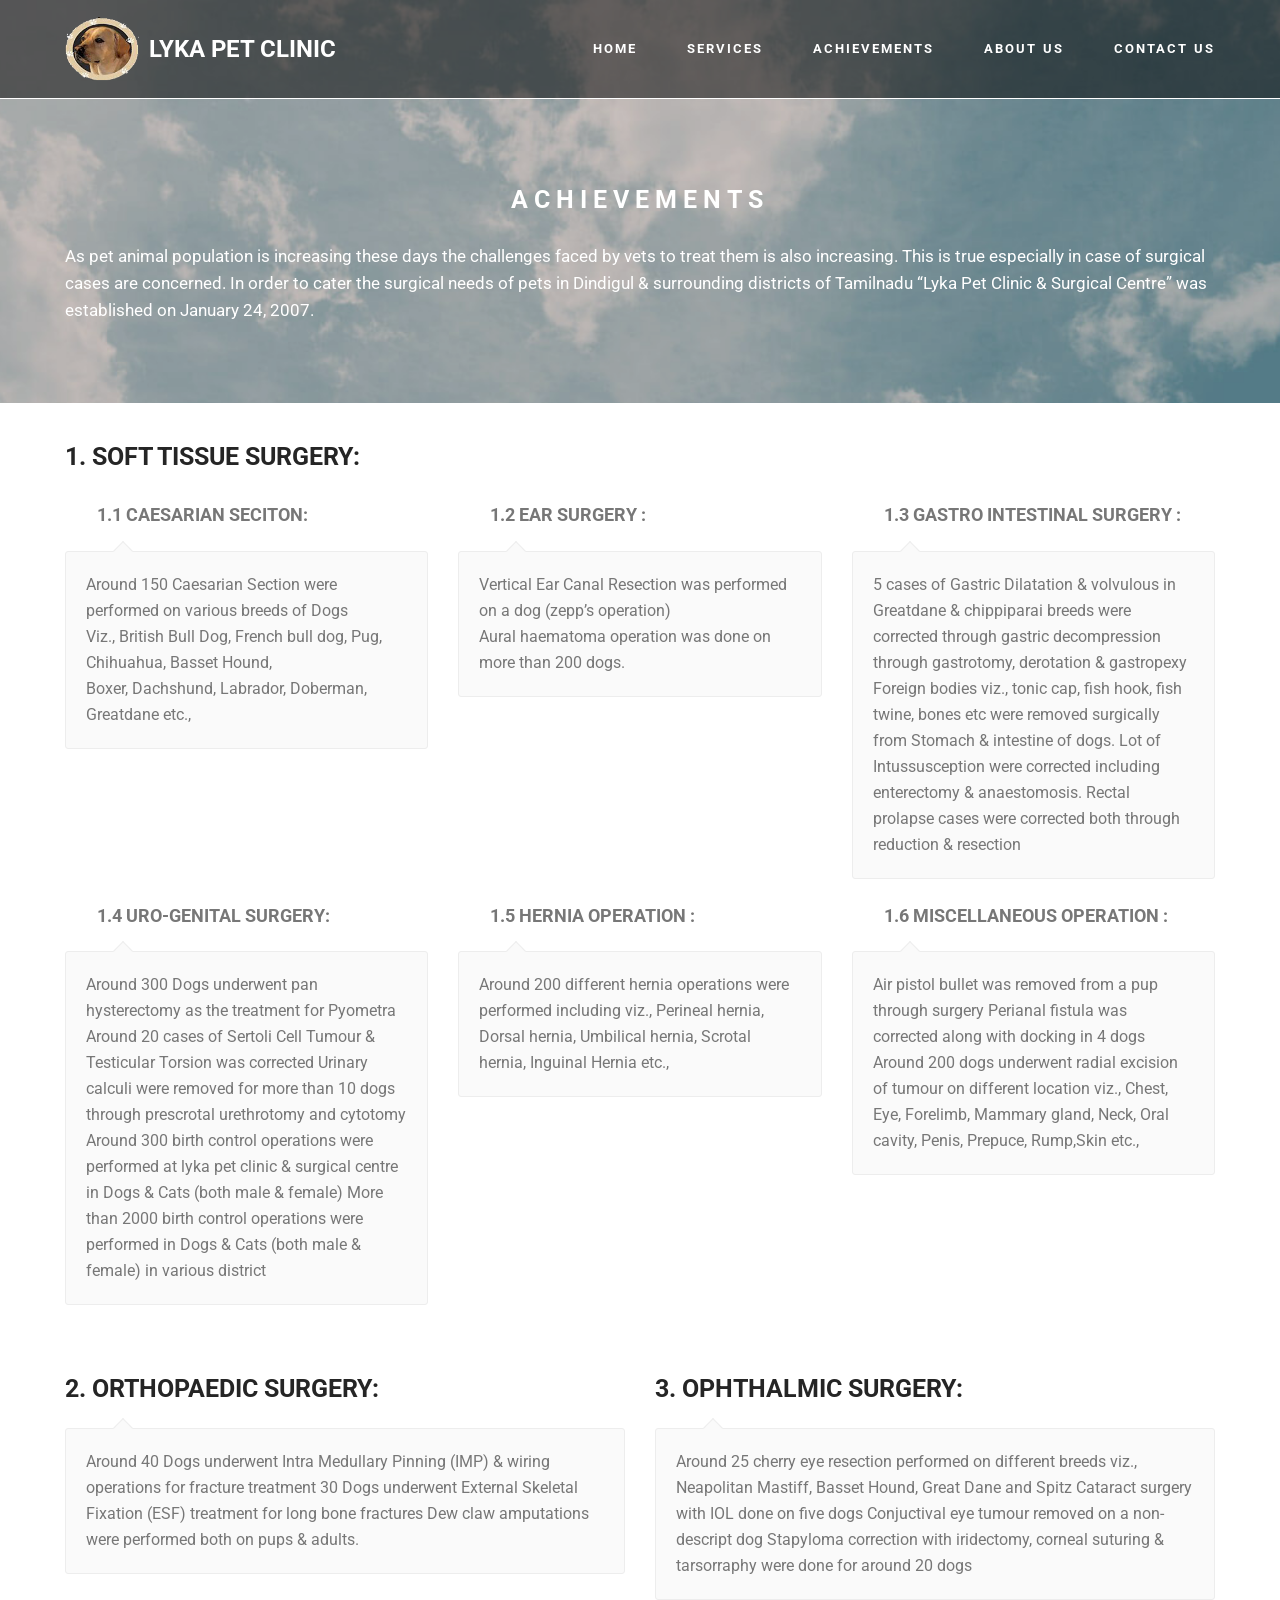
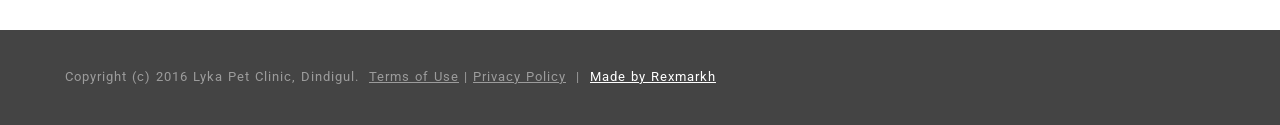
==== pages/achievements.html @ a02877cb "initial commit" ====
<!DOCTYPE html>
<html>

<head>
    <meta charset="UTF-8">
    <meta http-equiv="X-UA-Compatible" content="IE=edge">
    <meta name="generator" content="Lyka Pet Clinic & Surgical Centre">
    <meta name="viewport" content="width=device-width, initial-scale=1">
    <link rel="shortcut icon" href="assets/images/lab-1300x1298-69-400x399-62.png" type="image/x-icon">
    <meta name="Lyka Pet Clinic & Surgical Centre" content="Achievements of Lyka Pet Clinic, Dindigul.">
    <title>Achievements</title>
    <link rel="stylesheet" href="https://fonts.googleapis.com/css?family=Roboto:700,400&amp;subset=cyrillic,latin,greek,vietnamese">
    <link rel="stylesheet" href="../assets/bootstrap/css/bootstrap.min.css">
    <link rel="stylesheet" href="../assets/mobirise/css/style.css">
    <link rel="stylesheet" href="../assets/mobirise/css/overwrite.css">
    <link rel="stylesheet" href="../assets/mobirise/css/mbr-additional.css" type="text/css">
</head>

<body>
    <section class="engine"><a rel="nofollow" href="https://lykapetclinic.com">Lyka Pet Clinic & Surgical Centre</a></section>
    <section class="mbr-navbar mbr-navbar--freeze mbr-navbar--absolute mbr-navbar--transparent mbr-navbar--sticky mbr-navbar--auto-collapse" id="menu-16">
        <div class="mbr-navbar__section mbr-section">
            <div class="mbr-section__container container">
                <div class="mbr-navbar__container">
                    <div class="mbr-navbar__column mbr-navbar__column--s mbr-navbar__brand">
                        <span class="mbr-navbar__brand-link mbr-brand mbr-brand--inline">
                        <span class="mbr-brand__logo"><a href="../"><img class="mbr-navbar__brand-img mbr-brand__img" src="../assets/images/lab-1300x1298-69-400x399-62.png" alt="Lyka Pet Clinic, Dindigul" title="Lyka Pet Clinic, Dindigul"></a></span>
                        <span class="mbr-brand__name"><a class="mbr-brand__name text-white" href="../#home">LYKA PET CLINIC</a></span>
                        </span>
                    </div>
                    <div class="mbr-navbar__hamburger mbr-hamburger text-white"><span class="mbr-hamburger__line"></span></div>
                    <div class="mbr-navbar__column mbr-navbar__menu">
                        <nav class="mbr-navbar__menu-box mbr-navbar__menu-box--inline-right">
                            <div class="mbr-navbar__column">
                                <ul class="mbr-navbar__items mbr-navbar__items--right mbr-buttons mbr-buttons--freeze mbr-buttons--right btn-decorator mbr-buttons--active mbr-buttons--only-links">
                                    <li class="mbr-navbar__item"><a class="mbr-buttons__link btn text-white" href="../#home">HOME</a></li>
                                    <li class="mbr-navbar__item"><a class="mbr-buttons__link btn text-white" href="../#servicess">SERVICES</a></li>
                                    <li class="mbr-navbar__item"><a class="mbr-buttons__link btn text-white" href="../#achievements">ACHIEVEMENTS</a></li>
                                    <li class="mbr-navbar__item"><a class="mbr-buttons__link btn text-white" href="../#aboutus">ABOUT US</a></li>
                                    <li class="mbr-navbar__item"><a class="mbr-buttons__link btn text-white" href="../#contactus">CONTACT US</a></li>
                                </ul>
                            </div>
                        </nav>
                    </div>
                </div>
            </div>
        </div>
    </section>
    <section class="mbr-section mbr-section--relative mbr-section--fixed-size mbr-parallax-background mbr-after-navbar" id="content5-18" style="background-image: url(../assets/images/bg3.jpg);">
        <div class="mbr-overlay" style="opacity: 0.2; background-color: rgb(40, 50, 78);"></div>
        <div class="mbr-section__container container mbr-section__container--first">
            <div class="mbr-header mbr-header--wysiwyg row">
                <div class="col-sm-8 col-sm-offset-2">
                    <h3 class="mbr-header__text">ACHIEVEMENTS</h3>
                </div>
            </div>
        </div>
        <div class="mbr-section__container container mbr-section__container--last">
            <div class="row">
                <div class="mbr-article mbr-article--wysiwyg col-sm-12">As pet animal population is increasing these days the challenges faced by vets to treat them is also increasing. This is true especially in case of surgical cases are concerned. In order to cater the surgical needs of pets in Dindigul & surrounding districts of Tamilnadu “Lyka Pet Clinic & Surgical Centre” was established on January 24, 2007.</div>
            </div>
        </div>
    </section>
    <section class="mbr-section mbr-section--relative mbr-section--fixed-size" id="testimonials1-27" style="background-color: rgb(255, 255, 255);">
        <div>
            <div class="mbr-section__container mbr-section__container--std-padding container">
                <div class="row">
                    <div class="col-sm-12">
                        <h2 class="mbr-section__header">1. SOFT TISSUE SURGERY:</h2>
                        <ul class="mbr-reviews mbr-reviews--wysiwyg row">
                            <li class="mbr-reviews__item col-sm-6 col-md-4">
                                <div class="mbr-reviews__author mbr-reviews__author--short">
                                    <div class="mbr-reviews__author-name">1.1 CAESARIAN SECITON:</div>
                                    <div class="mbr-reviews__author-bio"></div>
                                </div>
                                <div class="mbr-reviews__text">Around 150 Caesarian Section were performed on various breeds of Dogs
                                    <br>
                                    <div>Viz., British Bull Dog, French bull dog, Pug, Chihuahua, Basset Hound,</div>
                                    <div>Boxer, Dachshund, Labrador, Doberman, Greatdane etc.,</div>
                                </div>
                            </li>
                            <li class="mbr-reviews__item col-sm-6 col-md-4">
                                <div class="mbr-reviews__author mbr-reviews__author--short">
                                    <div class="mbr-reviews__author-name">1.2 EAR SURGERY :</div>
                                    <div class="mbr-reviews__author-bio"></div>
                                </div>
                                <div class="mbr-reviews__text">Vertical Ear Canal Resection was performed on a dog (zepp’s operation)
                                    <div>Aural haematoma operation was done on more than 200 dogs.</div>
                                </div>
                            </li>
                            <li class="mbr-reviews__item col-sm-6 col-md-4">
                                <div class="mbr-reviews__author mbr-reviews__author--short">
                                    <div class="mbr-reviews__author-name">1.3 GASTRO INTESTINAL SURGERY :</div>
                                    <div class="mbr-reviews__author-bio"></div>
                                </div>
                                <div class="mbr-reviews__text">
                                    <p class="mbr-reviews__p">5 cases of Gastric Dilatation &amp; volvulous in Greatdane &amp; chippiparai breeds were corrected through gastric decompression through gastrotomy, derotation &amp; gastropexy</p>
                                    <p class="mbr-reviews__p">Foreign bodies viz., tonic cap, fish hook, fish twine, bones etc were removed surgically from Stomach &amp; intestine of dogs. Lot of Intussusception were corrected including enterectomy &amp; anaestomosis. Rectal prolapse cases were corrected both through reduction &amp; resection</p>
                                </div>
                            </li>
                            <li class="mbr-reviews__item col-sm-6 col-md-4">
                                <div class="mbr-reviews__author mbr-reviews__author--short">
                                    <div class="mbr-reviews__author-name">1.4 URO-GENITAL SURGERY:</div>
                                    <div class="mbr-reviews__author-bio"></div>
                                </div>
                                <div class="mbr-reviews__text">Around 300 Dogs underwent pan hysterectomy as the treatment for Pyometra Around 20 cases of Sertoli Cell Tumour & Testicular Torsion was corrected Urinary calculi were removed for more than 10 dogs through prescrotal urethrotomy and cytotomy Around 300 birth control operations were performed at lyka pet clinic & surgical centre in Dogs & Cats (both male & female) More than 2000 birth control operations were performed in Dogs & Cats (both male & female) in various district
                            </li>
                            <li class="mbr-reviews__item col-sm-6 col-md-4">
                                <div class="mbr-reviews__author mbr-reviews__author--short">
                                    <div class="mbr-reviews__author-name">1.5 HERNIA OPERATION :</div>
                                    <div class="mbr-reviews__author-bio"></div>
                                </div>
                                <div class="mbr-reviews__text">Around 200 different hernia operations were performed including viz., Perineal hernia, Dorsal hernia, Umbilical hernia, Scrotal hernia, Inguinal Hernia etc.,</div>
                            </li>
                            <li class="mbr-reviews__item col-sm-6 col-md-4">
                                <div class="mbr-reviews__author mbr-reviews__author--short">
                                    <div class="mbr-reviews__author-name">1.6 MISCELLANEOUS OPERATION :</div>
                                    <div class="mbr-reviews__author-bio"></div>
                                </div>
                                <div class="mbr-reviews__text">Air pistol bullet was removed from a pup through surgery Perianal fistula was corrected along with docking in 4 dogs Around 200 dogs underwent radial excision of tumour on different location viz., Chest, Eye, Forelimb, Mammary gland, Neck, Oral cavity, Penis, Prepuce, Rump,Skin etc.,</div>
                            </li>
                        </ul>
                        </div>
                    </div>
                </div>
                <div class="mbr-section__container achieves container">
                    <div class="row">
                        <div class="col-sm-12">
                            <ul class="mbr-reviews mbr-reviews--wysiwyg row">
                                <li class="mbr-reviews__item col-sm-6 col-md-6">
                                    <div class="mbr-reviews__author mbr-reviews__author--short">
                                        <h2 class="mbr-section__header">2. ORTHOPAEDIC SURGERY:</h2>
                                    </div>
                                    <div class="mbr-reviews__text">Around 40 Dogs underwent Intra Medullary Pinning (IMP) & wiring operations for fracture treatment 30 Dogs underwent External Skeletal Fixation (ESF) treatment for long bone fractures Dew claw amputations were performed both on pups & adults.
                                    </div>
                                </li>
                                <li class="mbr-reviews__item col-sm-6 col-md-6">
                                    <div class="mbr-reviews__author mbr-reviews__author--short">
                                        <h2 class="mbr-section__header">3. OPHTHALMIC SURGERY:</h2>
                                    </div>
                                    <div class="mbr-reviews__text">Around 25 cherry eye resection performed on different breeds viz., Neapolitan Mastiff, Basset Hound, Great Dane and Spitz Cataract surgery with IOL done on five dogs Conjuctival eye tumour removed on a non-descript dog Stapyloma correction with iridectomy, corneal suturing & tarsorraphy were done for around 20 dogs</div>
                                </li>
                            </ul>
                        </div>
                    </div>
                </div>
            </div>
    </section>
    <footer style="background-color: rgb(68, 68, 68);" id="footer1-2" class="mbr-section mbr-section--relative mbr-section--fixed-size">
        <div class="mbr-section__container container">
            <div class="mbr-footer mbr-footer--wysiwyg row">
                <div class="col-sm-12">
                    <p class="mbr-footer__copyright">Copyright (c) 2016 Lyka Pet Clinic, Dindigul. &nbsp;<a href="https://lykapetclinic.com/" class="mbr-footer__link text-gray">Terms of Use</a> | <a href="https://lykapetclinic.com/" class="mbr-footer__link text-gray">Privacy Policy</a>&nbsp; | &nbsp;<a class="text-white" target="_blank" href="https://www.facebook.com/rexmarkh">Made by Rexmarkh</a></p>
                </div>
            </div>
        </div>
    </footer>
    <script src="../assets/web/assets/jquery/jquery.min.js"></script>
    <script src="../assets/bootstrap/js/bootstrap.min.js"></script>
    <script src="../assets/smooth-scroll/SmoothScroll.js"></script>
    <script src="../assets/jarallax/jarallax.js"></script>
    <script src="../assets/mobirise/js/script.js"></script>
</body>

</html>
---- assets/mobirise/css/style.css ----
.is-builder .animated {
  -webkit-animation-name: none !important;
  animation-name: none !important;
}
html {
  position: relative;
  min-height: 100%;
}
.mbr-embedded-video {
  position: relative;
}
.mbr-background-video,
.mbr-background-video-preview {
  bottom: 0;
  left: 0;
  overflow: hidden;
  position: absolute;
  right: 0;
  top: 0;
}
.mbr-parallax-background,
.mbr-background {
  background-attachment: fixed !important;
  background-position: 50% 0;
  background-repeat: no-repeat;
  background-size: cover !important;
}
.mbr-hidden-scrollbar .mbr-parallax-background {
  background-size: auto 130%;
}
.mobile .mbr-parallax-background {
  background-attachment: scroll !important;
}
.mbr-background {
  background-attachment: scroll !important;
}
.mbr-navbar {
  position: relative;
  width: 100%;
}
.mbr-navbar:before {
  content: "";
  display: block;
}
.mbr-navbar__brand-link:after,
.mbr-navbar__brand-img {
  height: 74px;
}
.mbr-navbar:before,
.mbr-navbar__container {
  height: 98px;
}
.mbr-navbar--ss .mbr-navbar__brand-link:after,
.mbr-navbar--ss .mbr-navbar__brand-img {
  height: 74px;
}
.mbr-navbar--ss:before,
.mbr-navbar--ss .mbr-navbar__container {
  height: 98px;
}
.mbr-navbar--xs .mbr-navbar__brand-link:after,
.mbr-navbar--xs .mbr-navbar__brand-img {
  height: 32px;
}
.mbr-navbar--xs:before,
.mbr-navbar--xs .mbr-navbar__container {
  height: 56px;
}
.mbr-navbar--s .mbr-navbar__brand-link:after,
.mbr-navbar--s .mbr-navbar__brand-img {
  height: 48px;
}
.mbr-navbar--s:before,
.mbr-navbar--s .mbr-navbar__container {
  height: 72px;
}
.mbr-navbar--m .mbr-navbar__brand-link:after,
.mbr-navbar--m .mbr-navbar__brand-img {
  height: 64px;
}
.mbr-navbar--m:before,
.mbr-navbar--m .mbr-navbar__container {
  height: 88px;
}
.mbr-navbar--l .mbr-navbar__brand-link:after,
.mbr-navbar--l .mbr-navbar__brand-img {
  height: 96px;
}
.mbr-navbar--l:before,
.mbr-navbar--l .mbr-navbar__container {
  height: 120px;
}
.mbr-navbar--xl .mbr-navbar__brand-link:after,
.mbr-navbar--xl .mbr-navbar__brand-img {
  height: 128px;
}
.mbr-navbar--xl:before,
.mbr-navbar--xl .mbr-navbar__container {
  height: 152px;
}
.mbr-navbar--short .mbr-navbar__brand-link:after,
.mbr-navbar--short .mbr-navbar__brand-img {
  height: 40px;
}
.mbr-navbar--short:before,
.mbr-navbar--short .mbr-navbar__container {
  height: 64px;
}
.mbr-navbar--short .mbr-navbar__container {
  padding: 12px 0;
}
@media (max-width: 767px) {
  .mbr-navbar--short .mbr-navbar__brand-link:after,
  .mbr-navbar--short .mbr-navbar__brand-img {
    height: 31px;
  }
  .mbr-navbar--short:before,
  .mbr-navbar--short .mbr-navbar__container {
    height: 45px;
  }
  .mbr-navbar--short .mbr-navbar__container {
    padding: 7px 0;
  }
}
.mbr-navbar__brand-img {
  position: relative;
}
.mbr-navbar__brand-img,
.mbr-navbar__container,
.mbr-navbar__section {
  -webkit-transition: all 300ms ease-in-out 0s;
  -o-transition: all 300ms ease-in-out 0s;
  transition: all 300ms ease-in-out 0s;
}
.mbr-navbar__section {
  background: #2c2c2c;
  height: auto;
  position: absolute;
  top: 0;
  width: 100%;
  z-index: 1000;
}
.mbr-navbar__container {
  display: table;
  padding: 12px 0;
  width: 100%;
}
.mbr-navbar__menu-box {
  display: table;
  width: 100%;
}
.mbr-navbar__menu-box--inline-left,
.mbr-navbar__menu-box--inline-center,
.mbr-navbar__menu-box--inline-right {
  display: block;
  text-align: left;
}
.mbr-navbar__menu-box--inline-center {
  text-align: center;
}
.mbr-navbar__menu-box--inline-right {
  text-align: right;
}
.mbr-navbar__column {
  display: table-cell;
  vertical-align: middle;
}
.mbr-navbar__column--xxs {
  width: 1%;
}
.mbr-navbar__column--xs {
  width: 10%;
}
.mbr-navbar__column--s {
  width: 20%;
}
.mbr-navbar__column--m {
  width: 30%;
}
.mbr-navbar__column--l {
  width: 40%;
}
.mbr-navbar__column--xl {
  width: 50%;
}
.mbr-navbar__menu-box--inline-left .mbr-navbar__column,
.mbr-navbar__menu-box--inline-center .mbr-navbar__column,
.mbr-navbar__menu-box--inline-right .mbr-navbar__column {
  display: inline-block;
}
.mbr-navbar__items {
  float: left;
  padding-left: 0px;
  position: relative;
  left: -20px;
}
.mbr-navbar__items--right {
  float: right;
  left: 0;
}
.mbr-navbar__item {
  display: block;
  float: left;
  position: relative;
}
.mbr-navbar__hamburger {
  display: none;
  margin-top: -11px;
  position: absolute;
  right: 0;
  top: 50%;
  z-index: 10000;
}
.mbr-navbar--collapsed .mbr-navbar__container {
  position: relative;
}
.mbr-navbar--collapsed .mbr-navbar__column {
  display: block;
  width: 100%;
}
.mbr-navbar--collapsed .mbr-navbar__items--right {
  padding-top: 13px;
}
.mbr-navbar--collapsed .mbr-navbar__menu {
  background: rgba(0, 0, 0, 0.9);
  display: none;
  height: 100%;
  left: 0;
  position: fixed;
  top: 0;
  width: 100%;
  z-index: 9999;
}
.mbr-navbar--collapsed .mbr-navbar__menu-box {
  display: table-cell;
  vertical-align: middle;
}
.mbr-navbar--collapsed .mbr-navbar__items {
  float: none;
}
.mbr-navbar--collapsed .mbr-navbar__item {
  float: none;
}
.mbr-navbar--collapsed .mbr-navbar__hamburger {
  display: block;
}
.mbr-navbar--collapsed.mbr-navbar--open .mbr-navbar__menu {
  display: table;
}
.mbr-navbar--collapsed.mbr-navbar--open:not(.mbr-navbar--sticky) .mbr-navbar__section {
  background: none;
  position: fixed;
}
.mbr-navbar--collapsed.mbr-navbar--open .mbr-navbar__brand {
  visibility: hidden;
}
.mbr-navbar--collapsed.mbr-navbar--sticky.mbr-navbar--open .mbr-navbar__brand {
  visibility: visible;
}
.mbr-navbar--collapsed.mbr-navbar--open .mbr-navbar__brand-img,
.mbr-navbar--collapsed.mbr-navbar--open .mbr-navbar__container {
  -webkit-transition: none;
  -o-transition: none;
  transition: none;
}
.mbr-navbar--freeze.mbr-navbar--collapsed.mbr-navbar--open .mbr-navbar__hamburger,
.mbr-navbar--freeze.mbr-navbar--collapsed.mbr-navbar--open .mbr-navbar__hamburger:hover {
  color: #fff !important;
}
.mbr-navbar--sticky .mbr-navbar__section {
  position: fixed;
}
.mbr-navbar--absolute {
  position: absolute;
}
.mbr-navbar--transparent .mbr-navbar__section {
  background: none;
}
.mbr-navbar--stuck .mbr-navbar__section,
.mbr-navbar--relative .mbr-navbar__section {
  background: #2c2c2c;
}
@media (max-width: 991px) {
  .mbr-navbar--auto-collapse .mbr-navbar__container {
    position: relative;
  }
  .mbr-navbar--auto-collapse .mbr-navbar__column {
    display: block;
    width: 100%;
  }
  .mbr-navbar--auto-collapse .mbr-navbar__items--right {
    padding-top: 13px;
  }
  .mbr-navbar--auto-collapse .mbr-navbar__menu {
    background: rgba(0, 0, 0, 0.9);
    display: none;
    height: 100%;
    left: 0;
    position: fixed;
    top: 0;
    width: 100%;
    z-index: 9999;
  }
  .mbr-navbar--auto-collapse .mbr-navbar__menu-box {
    display: table-cell;
    vertical-align: middle;
  }
  .mbr-navbar--auto-collapse .mbr-navbar__items {
    float: none;
  }
  .mbr-navbar--auto-collapse .mbr-navbar__item {
    float: none;
  }
  .mbr-navbar--auto-collapse .mbr-navbar__hamburger {
    display: block;
  }
  .mbr-navbar--auto-collapse.mbr-navbar--open .mbr-navbar__menu {
    display: table;
  }
  .mbr-navbar--auto-collapse.mbr-navbar--open:not(.mbr-navbar--sticky) .mbr-navbar__section {
    background: none;
    position: fixed;
  }
  .mbr-navbar--auto-collapse.mbr-navbar--open .mbr-navbar__brand {
    visibility: hidden;
  }
  .mbr-navbar--auto-collapse.mbr-navbar--sticky.mbr-navbar--open .mbr-navbar__brand {
    visibility: visible;
  }
  .mbr-navbar--auto-collapse.mbr-navbar--open .mbr-navbar__brand-img,
  .mbr-navbar--auto-collapse.mbr-navbar--open .mbr-navbar__container {
    -webkit-transition: none;
    -o-transition: none;
    transition: none;
  }
  .mbr-navbar--freeze.mbr-navbar--auto-collapse.mbr-navbar--open .mbr-navbar__hamburger,
  .mbr-navbar--freeze.mbr-navbar--auto-collapse.mbr-navbar--open .mbr-navbar__hamburger:hover {
    color: #fff !important;
  }
}
.mbr-after-navbar:before {
  content: "";
  display: block;
  height: 98px;
}
.mbr-hamburger {
  cursor: pointer;
  height: 23px;
  width: 30px;
}
.mbr-hamburger:focus {
  outline: none;
}
.mbr-hamburger__line,
.mbr-hamburger__line:before,
.mbr-hamburger__line:after {
  content: "";
  position: absolute;
  display: block;
  height: 1px;
  cursor: pointer;
}
.mbr-hamburger__line,
.mbr-hamburger__line:before,
.mbr-hamburger__line:after {
  width: 30px;
  border-bottom: 5px solid;
  top: 9px;
}
.mbr-hamburger__line:before {
  top: -9px;
}
.mbr-hamburger__line:after {
  top: 9px;
}
.mbr-hamburger__line,
.mbr-hamburger__line:before,
.mbr-hamburger__line:after {
  -webkit-transition: all 300ms ease-in-out;
  transition: all 300ms ease-in-out;
}
.mbr-hamburger--open .mbr-hamburger__line {
  border-color: transparent;
}
.mbr-hamburger--open .mbr-hamburger__line:before,
.mbr-hamburger--open .mbr-hamburger__line:after {
  top: 0;
}
.mbr-hamburger--open .mbr-hamburger__line:before {
  -ms-transform: rotate(45deg);
  -webkit-transform: rotate(45deg);
  transform: rotate(45deg);
}
.mbr-hamburger--open .mbr-hamburger__line:after {
  top: 10px;
  -ms-transform: translatey(-10px) rotate(-45deg);
  -webkit-transform: translatey(-10px) rotate(-45deg);
  transform: translatey(-10px) rotate(-45deg);
}
@media (max-width: 767px) {
  .mbr-hamburger {
    height: 23px;
    width: 27px;
  }
  .mbr-hamburger__line,
  .mbr-hamburger__line:before,
  .mbr-hamburger__line:after {
    width: 27px;
    border-bottom: 4px solid;
    top: 9px;
  }
  .mbr-hamburger__line:before {
    top: -9px;
  }
  .mbr-hamburger__line:after {
    top: 9px;
  }
}
.mbr-brand {
  display: block;
  float: left;
  position: relative;
}
.mbr-brand,
.mbr-brand:hover {
  text-decoration: none;
}
.mbr-brand__name {
  display: block;
  font-weight: bold;
  margin-top: 5px;
  text-align: center;
}
.mbr-brand__name,
.mbr-brand__name:hover {
  text-decoration: none;
}
.mbr-brand--inline {
  display: table;
}
.mbr-brand--inline:after {
  content: "";
  display: table-cell;
  width: 1px;
}
.mbr-brand--inline .mbr-brand__logo,
.mbr-brand--inline .mbr-brand__name {
  display: table-cell;
  vertical-align: middle;
}
.mbr-brand--inline .mbr-brand__logo {
  padding-right: 10px;
}
.mbr-brand--inline .mbr-brand__name {
  margin: 0;
  text-align: left;
}
.mbr-form {
  display: table;
  margin-top: -13px;
  position: relative;
  top: 14px;
  width: 100%;
}
.mbr-form__left,
.mbr-form__right {
  display: table-cell;
  vertical-align: top;
}
.mbr-form__left {
  padding-right: 3px;
}
.mbr-form__right {
  width: 1px;
}
@media (max-width: 530px) {
  .mbr-form {
    display: block;
    margin-top: -27px;
    position: relative;
    top: 26px;
  }
  .mbr-form__left,
  .mbr-form__right {
    display: block;
  }
  .mbr-form__left {
    margin-bottom: 12px;
    padding-right: 0;
  }
  .mbr-form__right {
    width: 100%;
  }
}
.mbr-section {
  padding: 0 20px;
}
.mbr-section--no-padding {
  padding: 0;
}
.mbr-section--relative {
  position: relative;
}
.mbr-section--fixed-size {
  overflow: hidden;
}
.mbr-section--full-height {
  height: 100vh;
}
.mbr-section--full-height.mbr-after-navbar:before {
  display: none;
}
.mbr-section--bg-adapted {
  background-attachment: scroll;
  background-position: 50% 0;
  background-repeat: no-repeat;
  background-size: cover;
}
.mbr-section--gray {
  background-color: #444444;
}
.mbr-section--light-gray {
  background-color: #f0f0f0;
}
.mbr-section--dark-gray {
  background-color: #3c3c3c;
}
.mbr-section__container {
  padding: 0;
  position: relative;
  z-index: 3;
}
.mbr-section__container--center {
  text-align: center;
}
.mbr-section__container--std-padding {
  padding: 93px 0;
}
.mbr-section__container--std-top-padding {
  padding-top: 93px;
}
.mbr-section__container--std-bot-padding {
  padding-bottom: 93px;
}
.mbr-section__container--sm-padding {
  padding: 41px 0;
}
.mbr-section__container--sm-top-padding {
  padding-top: 41px;
}
.mbr-section__container--sm-bot-padding {
  padding-bottom: 41px;
}
.mbr-section__container--isolated {
  padding-bottom: 93px;
  padding-top: 93px;
}
.mbr-section__container--first {
  padding-top: 93px;
  padding-bottom: 41px;
}
.mbr-section__container--middle {
  padding-bottom: 41px;
}
.mbr-section__container--last {
  padding-bottom: 93px;
}
.mbr-section__row {
  margin-left: -24px;
  margin-right: -24px;
}
.mbr-section__col {
  overflow: hidden;
  padding-left: 24px;
  padding-right: 24px;
}
.mbr-section__left {
  padding-right: 40px;
}
.mbr-section__right {
  padding-left: 15px;
}
.mbr-section__header {
  line-height: 1.5em;
  margin: -10px 0 0;
  text-align: center;
}
@media (min-width: 768px) {
  .mbr-section--short-paddings .mbr-section__container--std-padding {
    padding: 59px 0;
  }
  .mbr-section--short-paddings .mbr-section__container--std-top-padding {
    padding-top: 59px;
  }
  .mbr-section--short-paddings .mbr-section__container--std-bot-padding {
    padding-bottom: 59px;
  }
  .mbr-section--short-paddings .mbr-section__container--sm-padding {
    padding: 41px 0;
  }
  .mbr-section--short-paddings .mbr-section__container--sm-top-padding {
    padding-top: 41px;
  }
  .mbr-section--short-paddings .mbr-section__container--sm-bot-padding {
    padding-bottom: 41px;
  }
  .mbr-section--short-paddings .mbr-section__container--isolated {
    padding-bottom: 59px;
    padding-top: 59px;
  }
  .mbr-section--short-paddings .mbr-section__container--first {
    padding-top: 59px;
    padding-bottom: 41px;
  }
  .mbr-section--short-paddings .mbr-section__container--middle {
    padding-bottom: 41px;
  }
  .mbr-section--short-paddings .mbr-section__container--last {
    padding-bottom: 59px;
  }
}
@media (max-width: 767px) {
  .mbr-section__left {
    padding-right: 15px;
  }
  .mbr-section__right {
    padding-left: 15px;
    padding-top: 51px;
  }
}
.mbr-arrow {
  bottom: 71px;
  left: 0;
  line-height: 1px;
  padding: 0 20px;
  position: absolute;
  width: 100%;
  z-index: 3;
}
.mbr-arrow__link {
  display: inline-block;
  font-size: 26px;
}
.mbr-arrow__link,
.mbr-arrow__link:hover,
.mbr-arrow__link:focus {
  color: #fff;
}
.mbr-arrow--floating .mbr-arrow__link {
  -webkit-animation: floating-arrow 1.6s infinite ease-in-out 0s;
  -o-animation: floating-arrow 1.6s infinite ease-in-out 0s;
  animation: floating-arrow 1.6s infinite ease-in-out 0s;
}
@-webkit-keyframes floating-arrow {
  from {
    -webkit-transform: translateY(0);
    transform: translateY(0);
  }
  65% {
    -webkit-transform: translateY(11px);
    transform: translateY(11px);
  }
  to {
    -webkit-transform: translateY(0);
    transform: translateY(0);
  }
}
@-o-keyframes floating-arrow {
  from {
    -webkit-transform: translateY(0);
    transform: translateY(0);
  }
  65% {
    -webkit-transform: translateY(11px);
    transform: translateY(11px);
  }
  to {
    -webkit-transform: translateY(0);
    transform: translateY(0);
  }
}
@keyframes floating-arrow {
  from {
    -webkit-transform: translateY(0);
    transform: translateY(0);
  }
  65% {
    -webkit-transform: translateY(11px);
    transform: translateY(11px);
  }
  to {
    -webkit-transform: translateY(0);
    transform: translateY(0);
  }
}
.mbr-arrow--dark .mbr-arrow__link,
.mbr-arrow--dark .mbr-arrow__link:hover,
.mbr-arrow--dark .mbr-arrow__link:focus {
  color: #252525;
}
@media (max-width: 767px) {
  .mbr-arrow {
    bottom: 41px;
  }
}
@media (max-width: 320px) {
  .mbr-arrow {
    bottom: 21px;
    text-align: center;
  }
}
@media all and (device-width: 320px) and (device-height: 568px) and (orientation: portrait) {
  .mbr-arrow {
    bottom: 31px;
  }
}
.mbr-box {
  display: table;
  width: 100%;
}
.mbr-box--fixed {
  table-layout: fixed;
}
.mbr-box--stretched {
  height: 100%;
}
.mbr-box__magnet {
  display: table-cell;
  float: none;
  height: 100%;
  margin-bottom: 0;
  margin-top: 0;
  text-align: center;
  vertical-align: middle;
}
.mbr-box__magnet--sm-padding {
  padding: 41px 0;
}
.mbr-box__magnet--top-left,
.mbr-box__magnet--top-center,
.mbr-box__magnet--top-right {
  vertical-align: top;
}
.mbr-box__magnet--bottom-left,
.mbr-box__magnet--bottom-center,
.mbr-box__magnet--bottom-right {
  vertical-align: bottom;
}
.mbr-box__magnet--top-left,
.mbr-box__magnet--center-left,
.mbr-box__magnet--bottom-left {
  text-align: left;
}
.mbr-box__magnet--top-right,
.mbr-box__magnet--center-right,
.mbr-box__magnet--bottom-right {
  text-align: right;
}
.mbr-box__container {
  height: 50%;
}
@media (max-width: 767px) {
  .mbr-box__container {
    height: 100%;
  }
  .mbr-box--adapted {
    display: block;
  }
  .mbr-box--adapted > .mbr-box__magnet {
    display: block;
    height: auto;
  }
}
.mbr-overlay {
  background: #222;
  bottom: 0;
  left: 0;
  position: absolute;
  right: 0;
  top: 0;
  z-index: 2;
}
.mbr-google-map__marker {
  color: #252525;
  display: none;
  margin: 0;
}
.mbr-google-map--loaded .mbr-google-map__marker {
  display: block;
}
.mbr-hero {
  color: #fff;
  position: relative;
}
.mbr-hero__text {
  font-size: 46px;
  font-weight: bold;
  left: -2px;
  letter-spacing: 2px;
  line-height: 50px;
  margin: -18px 0 1px 0;
  padding-bottom: 41px;
  position: relative;
  top: 8px;
}
.mbr-hero__subtext {
  font-size: 21px;
  line-height: 29px;
  margin: -32px 0 3px 0;
  padding: 0 0 41px 0;
  position: relative;
  top: 6px;
}
.mbr-figure {
  display: inline-block;
  line-height: 1px;
  margin: 0;
  max-width: 100%;
  overflow: hidden;
  position: relative;
}
.mbr-figure--no-bg {
  background: none;
}
.mbr-figure--full-width {
  display: block;
  width: 100%;
}
.mbr-figure.mbr-after-navbar:before {
  display: none;
}
.mbr-figure--full-width iframe,
.mbr-figure--full-width .mbr-figure__img,
.mbr-figure--full-width .mbr-figure__map {
  width: 100%;
}
.mbr-figure iframe,
.mbr-figure__img,
.mbr-figure__map {
  max-width: 100%;
}
.mbr-figure__map {
  height: 400px;
  line-height: 1.3em;
}
.mbr-figure__map--short {
  height: 300px;
}
.mbr-figure__caption {
  background: rgba(0, 0, 0, 0.5);
  bottom: 0;
  color: #fff;
  display: block;
  font-size: 17px;
  left: 0;
  line-height: 1.3em;
  min-height: 53px;
  padding: 17px 20px;
  position: absolute;
  text-align: left;
  width: 100%;
}
.mbr-figure__caption--no-padding {
  padding: 17px 0;
}
.mbr-figure--wysiwyg .mbr-figure__caption a,
.mbr-figure--wysiwyg .mbr-figure__caption a:hover {
  color: inherit;
  text-decoration: underline;
}
.mbr-figure--caption-inside-top .mbr-figure__caption {
  bottom: auto;
  top: 0;
}
.mbr-figure--caption-outside-top .mbr-figure__caption,
.mbr-figure--caption-outside-bottom .mbr-figure__caption {
  background: none;
  position: relative;
}
.mbr-figure--no-bg.mbr-figure--caption-outside-top .mbr-figure__caption,
.mbr-figure--no-bg.mbr-figure--caption-outside-bottom .mbr-figure__caption {
  color: #252525;
}
.mbr-figure--no-bg.mbr-figure--caption-outside-top .mbr-figure__caption {
  margin-top: -3px;
  padding-top: 0;
}
.mbr-figure--no-bg.mbr-figure--caption-outside-bottom .mbr-figure__caption {
  margin-top: -2px;
  padding-bottom: 0;
  top: 2px;
}
.mbr-figure__caption--std-grid {
  background: none;
  z-index: 2;
}
@media (min-width: 768px) {
  .mbr-figure__caption--std-grid {
    width: 715px;
    left: 50%;
    margin-left: -357.5px;
    padding: 17px 0;
  }
}
@media (min-width: 992px) {
  .mbr-figure__caption--std-grid {
    width: 935px;
    margin-left: -467.5px;
  }
}
@media (min-width: 1200px) {
  .mbr-figure__caption--std-grid {
    width: 1150px;
    margin-left: -575px;
  }
}
.mbr-figure__caption--std-grid:before {
  bottom: 0;
  content: "";
  position: absolute;
  top: 0;
  width: 200%;
  z-index: -1;
  margin-left: -50%;
}
.mbr-figure--caption-inside-top .mbr-figure__caption--std-grid:before,
.mbr-figure--caption-inside-bottom .mbr-figure__caption--std-grid:before {
  background: rgba(0, 0, 0, 0.6);
}
.mbr-figure__caption-small {
  color: #ccc;
  display: block;
  font-size: 14px;
  line-height: 1.3em;
}
.mbr-figure--no-bg.mbr-figure--caption-outside-top .mbr-figure__caption-small,
.mbr-figure--no-bg.mbr-figure--caption-outside-bottom .mbr-figure__caption-small {
  color: #777;
}
@media (max-width: 767px) {
  .mbr-figure--adapted {
    display: block;
    width: 100%;
  }
  .mbr-figure--adapted iframe,
  .mbr-figure--adapted .mbr-figure__img,
  .mbr-figure--adapted .mbr-figure__map {
    width: 100%;
  }
  .mbr-figure--caption-inside-top .mbr-figure__caption,
  .mbr-figure--caption-inside-bottom .mbr-figure__caption {
    background: none;
    position: relative;
  }
  .mbr-figure--caption-inside-top .mbr-figure__caption--std-grid:before,
  .mbr-figure--caption-inside-bottom .mbr-figure__caption--std-grid:before {
    display: none;
  }
}
.mbr-reviews {
  list-style: none;
  margin: 0 -15px;
  padding: 3px 0 0 0;
}
.mbr-reviews__item {
  position: relative;
  margin-top: 39px;
}
.mbr-reviews__text {
  background: #fafafa;
  border-radius: 3px;
  border: 1px solid #ededed;
  color: #777;
  font-size: 16px;
  line-height: 26px;
  padding: 20px;
  position: relative;
}
.mbr-reviews__text:before {
  -webkit-transform: rotate(45deg);
  -ms-transform: rotate(45deg);
  -o-transform: rotate(45deg);
  transform: rotate(45deg);
  width: 14px;
  height: 14px;
  background-color: #fafafa;
  border-color: #ededed;
  border-style: none solid solid none;
  border-width: 0 1px 1px 0;
  bottom: -8px;
  content: "";
  display: block;
  left: 50px;
  position: absolute;
}
.mbr-reviews__p {
  margin: 0;
}
.mbr-reviews__author {
  margin-top: 30px;
  padding-left: 102px;
  position: relative;
}
.mbr-reviews__author--short {
  margin-top: 27px;
  padding-left: 32px;
}
.mbr-reviews__author-img {
  width: 50px;
  height: 50px;
  border-radius: 50%;
  left: 33px;
  position: absolute;
  top: 0;
}
.mbr-reviews__author-name {
  color: #777;
  font-size: 14px;
  font-weight: bold;
  position: relative;
  top: -3px;
}
.mbr-reviews__author-bio {
  color: #999;
  font-size: 12px;
}
@media (max-width: 767px) {
  .mbr-reviews__author {
    padding-bottom: 32px;
  }
  .mbr-reviews__author--short {
    padding-bottom: 1px;
  }
}
@media (min-width: 768px) and (max-width: 991px) {
  .mbr-reviews__item:nth-of-type(2n+1) {
    clear: left;
  }
}
@media (min-width: 992px) {
  .mbr-reviews__item:nth-of-type(3n+1) {
    clear: left;
  }
}
.mbr-header {
  margin-top: -20px;
  padding: 0;
  position: relative;
  text-align: left;
  top: 10px;
}
.mbr-header--std-padding {
  padding-bottom: 41px;
}
.mbr-header--center {
  text-align: center;
}
.mbr-header__text {
  display: block;
  font-size: 25px;
  font-weight: bold;
  letter-spacing: 6px;
  line-height: 1.5em;
  margin: 0;
}
.mbr-header__subtext {
  color: #777;
  font-size: 14px;
  font-style: italic;
  letter-spacing: 1px;
  margin: 8px 0 7px 0;
}
.mbr-header--inline {
  margin-top: 0;
  padding: 41px 0 28px 0;
  top: 0;
}
.mbr-header--inline .mbr-header__text {
  letter-spacing: 4px;
  line-height: 1em;
  margin: 15px 0 0 0;
}
@media (max-width: 767px) {
  .mbr-header--inline {
    padding: 47px 0 38px 0;
  }
  .mbr-header--inline .mbr-header__text {
    display: block;
    margin: 0 0 38px 0;
  }
  .mbr-header--auto-align .mbr-header__text,
  .mbr-header--auto-align .mbr-header__subtext {
    left: 0;
    text-align: center !important;
  }
}
@media (min-width: 768px) {
  .mbr-header--reduce {
    margin-top: -5px;
    top: 2px;
  }
  .mbr-header--reduce .mbr-header__text {
    font-size: 16px;
    letter-spacing: 1px;
    line-height: 1.1em;
  }
}
.mbr-social-icons__icon {
  -webkit-transition: all 0.2s ease-in-out 0s;
  -o-transition: all 0.2s ease-in-out 0s;
  transition: all 0.2s ease-in-out 0s;
  color: #fff;
  cursor: pointer;
  display: inline-block;
  font-size: 29px;
  height: 56px;
  line-height: 61px;
  margin: 0 10px 13px 0;
  position: relative;
  text-align: center;
  width: 56px;
}
.mbr-social-icons__icon:hover {
  color: #fff;
}
.mbr-social-icons--style-1 .mbr-social-icons__icon:hover {
  background: #252525 !important;
}
.mbr-contacts {
  color: #9c9c9c;
  font-size: 14px;
  line-height: 1.7em;
  padding: 45px 0 46px;
}
.mbr-contacts__img {
  max-width: 100%;
  margin: 6px 0 5px 40px;
}
.mbr-contacts__img--left {
  margin-left: 0;
}
.mbr-contacts__text {
  margin: 0;
}
.mbr-contacts__header {
  color: #fff;
  font-size: 14px;
  letter-spacing: 1px;
  margin-bottom: 20px;
  margin-top: 3px;
}
.mbr-contacts__list {
  list-style: none;
  margin: 0;
  padding: 0;
}
@media (max-width: 767px) {
  .mbr-contacts__img {
    margin-bottom: 10px;
  }
  .mbr-contacts__header {
    margin-top: 20px;
    margin-bottom: 10px;
  }
  .mbr-contacts__column {
    margin-top: 37px;
  }
}
.mbr-footer {
  color: #9c9c9c;
  font-size: 13px;
  letter-spacing: 1px;
  line-height: 1.5em;
  padding: 37px 0 39px;
  word-spacing: 1px;
}
.mbr-footer__copyright {
  margin: 0;
}
.mbr-buttons {
  margin: -26px 0 13px 0;
  position: relative;
  text-align: left;
  top: 26px;
}
.mbr-buttons__btn,
.mbr-buttons__link {
  margin: 0 10px 13px 0;
}
.mbr-buttons__btn,
.mbr-buttons__link,
.mbr-buttons__btn:hover,
.mbr-buttons__link:hover {
  text-decoration: none;
}
.mbr-buttons--top {
  top: 44px;
  margin-top: -62px;
}
.mbr-buttons--no-offset {
  margin-top: 0;
  top: 0;
}
.mbr-buttons--only-links {
  left: -20px;
}
.mbr-buttons--center {
  left: 5px;
  text-align: center;
}
.mbr-buttons--center.mbr-buttons--only-links {
  left: 0;
}
.mbr-buttons--right {
  text-align: right;
}
.mbr-buttons--right .mbr-buttons__btn,
.mbr-buttons--right .mbr-buttons__link {
  margin: 0 0 13px 10px;
}
.mbr-buttons--right.mbr-buttons--only-links {
  left: 20px;
}
.mbr-buttons--activated {
  left: 5px;
  text-align: center;
}
.mbr-buttons--activated .mbr-buttons__btn,
.mbr-buttons--activated .mbr-buttons__link {
  margin-left: 0;
  margin-right: 0;
}
.mbr-buttons--activated .mbr-buttons__link {
  font-size: 25px;
  padding: 10px 30px 2px;
}
.mbr-buttons--activated .mbr-buttons__btn {
  font-size: 15px;
  margin-top: 9px;
  padding: 15px 30px;
}
.mbr-buttons--freeze.mbr-buttons--activated .mbr-buttons__link {
  font-size: 25px !important;
}
.mbr-buttons--freeze.mbr-buttons--activated .mbr-buttons__link,
.mbr-buttons--freeze.mbr-buttons--activated .mbr-buttons__link:hover {
  color: #fff !important;
}
.mbr-buttons--freeze.mbr-buttons--activated .mbr-buttons__btn {
  font-size: 15px !important;
}
@media (max-width: 991px) {
  .mbr-buttons--active {
    left: 5px;
    text-align: center;
  }
  .mbr-buttons--active .mbr-buttons__btn,
  .mbr-buttons--active .mbr-buttons__link {
    margin-left: 0;
    margin-right: 0;
  }
  .mbr-buttons--active .mbr-buttons__link {
    font-size: 25px;
    padding: 10px 30px 2px;
  }
  .mbr-buttons--active .mbr-buttons__btn {
    font-size: 15px;
    margin-top: 9px;
    padding: 15px 30px;
  }
  .mbr-buttons--freeze.mbr-buttons--active .mbr-buttons__link {
    font-size: 25px !important;
  }
  .mbr-buttons--freeze.mbr-buttons--active .mbr-buttons__link,
  .mbr-buttons--freeze.mbr-buttons--active .mbr-buttons__link:hover {
    color: #fff !important;
  }
  .mbr-buttons--freeze.mbr-buttons--active .mbr-buttons__btn {
    font-size: 15px !important;
  }
}
@media (max-width: 767px) {
  .mbr-buttons--auto-align {
    left: 5px;
    margin-top: -26px;
    text-align: center;
    top: 26px;
  }
  .mbr-buttons--auto-align.mbr-buttons--only-links {
    left: 0;
  }
}
@media (max-width: 530px) {
  .mbr-buttons {
    left: 0;
  }
  .mbr-buttons__btn,
  .mbr-buttons__link,
  .mbr-buttons--right .mbr-buttons__btn,
  .mbr-buttons--right .mbr-buttons__link {
    display: inline-block;
    margin: 0 0 13px 0;
    text-align: center;
    width: 100%;
  }
  .mbr-buttons--activated .mbr-buttons__btn,
  .mbr-buttons--activated .mbr-buttons__link,
  .mbr-buttons--active .mbr-buttons__btn,
  .mbr-buttons--active .mbr-buttons__link {
    width: auto;
  }
  .mbr-buttons--activated .mbr-buttons__btn,
  .mbr-buttons--active .mbr-buttons__btn {
    margin-top: 9px;
  }
}
.mbr-article {
  color: #777;
  font-size: 17px;
  line-height: 27px;
  text-align: left;
  position: relative;
  margin-top: -21px;
  top: 14px;
}
.mbr-article--wysiwyg h1,
.mbr-article--wysiwyg h2,
.mbr-article--wysiwyg h3,
.mbr-article--wysiwyg h4,
.mbr-article--wysiwyg h5,
.mbr-article--wysiwyg h6 {
  color: #252525;
  display: block;
  font-weight: bold;
  line-height: 1.3em;
  text-align: left;
}
.mbr-article--wysiwyg h1 {
  font-size: 27px;
  letter-spacing: 3px;
}
.mbr-article--wysiwyg h2 {
  font-size: 23px;
  letter-spacing: 2px;
}
.mbr-article--wysiwyg h3 {
  font-size: 19px;
  letter-spacing: 1px;
}
.mbr-article--wysiwyg h4 {
  font-size: 14px;
}
.mbr-article--wysiwyg h5 {
  font-size: 11px;
}
.mbr-article--wysiwyg h6 {
  font-size: 10px;
}
.mbr-article--wysiwyg p,
.mbr-article--wysiwyg ul,
.mbr-article--wysiwyg ol,
.mbr-article--wysiwyg blockquote {
  margin: 0 0 10px 0;
}
.mbr-article--wysiwyg blockquote {
  font-size: 17px;
  border-color: #f97352;
}
@media (max-width: 767px) {
  .mbr-article--auto-align.mbr-article--wysiwyg p,
  .mbr-article--auto-align {
    text-align: left !important;
  }
}
.social-likes__counter {
  -webkit-transition: all 0.2s ease-in-out 0s;
  -o-transition: all 0.2s ease-in-out 0s;
  transition: all 0.2s ease-in-out 0s;
  background: #3c3c3c;
  border-radius: 23px;
  font-size: 12px;
  height: 23px;
  line-height: 24px;
  min-width: 23px;
  padding: 0 5px;
  position: absolute;
  right: -7px;
  text-align: center;
  top: -7px;
}
.social-likes__counter_empty {
  display: none;
}
.social-likes_style-1 .social-likes__icon:hover {
  background: #252525 !important;
}
.social-likes_style-1 .social-likes__icon:hover .social-likes__counter {
  background: #f97352;
}
.social-likes_style-2 .social-likes__icon {
  background: #252525;
}
.social-likes_style-2 .social-likes__counter {
  background: #f97352;
}
.social-likes_style-2 .social-likes__icon:hover .social-likes__counter {
  background: #3c3c3c;
}
.mbr-plan {
  padding-bottom: 41px;
  padding-left: 1px;
  padding-right: 0;
  position: relative;
}
.mbr-plan--first,
.mbr-plan:first-child {
  padding-left: 0;
}
.mbr-plan--last,
.mbr-plan:last-child {
  padding-bottom: 93px;
}
.mbr-plan__box {
  background: #fff;
}
.mbr-plan__header {
  background: #444;
  overflow: hidden;
  padding: 20px 15px;
  color: #fff;
}
.mbr-plan__number {
  border-bottom: 1px dotted #ddd;
  color: #333;
  font-size: 80px;
  line-height: 0;
  margin: 0px 10px;
  padding: 41px 0;
  text-align: center;
  margin-bottom: 41px;
}
.mbr-plan__details {
  padding-bottom: 41px;
}
.mbr-plan__details ul,
.mbr-plan__list {
  list-style: none;
  margin: 0;
  padding: 0;
}
.mbr-plan__details li,
.mbr-plan__item {
  line-height: 40px;
  padding: 0 15px;
  text-align: center;
}
.mbr-plan__buttons {
  overflow: hidden;
  padding: 0 15px 41px;
}
.mbr-plan--favorite {
  margin-right: -1px;
  margin-top: -30px;
  padding-left: 0;
  top: 15px;
  z-index: 5;
}
.mbr-plan--favorite .mbr-plan__number:before {
  content: "";
  display: block;
  height: 15px;
}
.mbr-plan--favorite .mbr-plan__box {
  padding-bottom: 15px;
  box-shadow: 0px 0px 20px 5px rgba(0, 0, 0, 0.1);
}
.mbr-plan--primary .mbr-plan__header {
  background: #4c6972;
}
.mbr-plan--success .mbr-plan__header {
  background: #7ac673;
}
.mbr-plan--info .mbr-plan__header {
  background: #27aae0;
}
.mbr-plan--warning .mbr-plan__header {
  background: #faaf40;
}
.mbr-plan--danger .mbr-plan__header {
  background: #f97352;
}
@media (max-width: 767px) {
  .mbr-plan,
  .mbr-plan--first,
  .mbr-plan:first-child {
    padding-left: 15px;
    padding-right: 15px;
  }
  .mbr-plan__number {
    font-size: 79px;
  }
  .mbr-plan__details {
    font-size: 17px;
  }
  .mbr-plan--favorite {
    margin: 0;
    top: 0;
  }
}
.mbr-number {
  display: inline-block;
  margin-top: -0.12em;
}
.mbr-number__num {
  display: inline-table;
  height: 1em;
}
.mbr-number__group {
  display: table-cell;
  font-weight: bold;
  position: relative;
  vertical-align: middle;
}
.mbr-number__left {
  display: none;
  font-size: 0.34em;
  line-height: 0;
  padding: 0px 5px;
  vertical-align: super;
}
.mbr-number__right {
  display: none;
  font-size: 0.25em;
  padding: 0px 5px;
  vertical-align: middle;
  white-space: nowrap;
}
.mbr-number__caption {
  display: block;
  font-size: 0.19em;
  line-height: 1em;
  opacity: 0.5;
  padding-top: 0.5em;
  text-align: center;
}
.mbr-number--price .mbr-number__value {
  padding-right: 0.28em;
}
.mbr-number--price .mbr-number__left {
  display: inline;
}
.mbr-number--short-price .mbr-number__left,
.mbr-number--short-price .mbr-number__right {
  display: inline;
}
.mbr-number--short-price .mbr-number__caption {
  display: none;
}
.mbr-number--inverse-price .mbr-number__group {
  top: 0.1em;
}
.mbr-number--inverse-price .mbr-number__left {
  display: none;
}
.mbr-number--inverse-price .mbr-number__value {
  padding-left: 0.28em;
}
.mbr-number--inverse-price .mbr-number__right {
  display: inline;
}
.engine {
	position: absolute;
	text-indent: -2400px;
	text-align: center;
	padding: 0;
}
---- assets/mobirise/css/overwrite.css ----
.mbr-navbar__container .mbr-navbar__column--s {
    width: 30%;
}
.mbr-box__magnet .col-sm-6 {
	width: 100%;
}
.mbr-hero__text{
  font-size: 45px !important;
}
.mbr-hero__subtext {
    font-size: 18px !important;
        text-shadow: 0.3px 0.3px #333;
  }
.mbr-hero {
  color: #fff !important;
  background-color: rgba(0,0,0,0.5);
  padding: 0 20px;
  border-radius: 5px;
}
.mbr-navbar--transparent .mbr-navbar__section {
  background: rgba(0,0,0, 0.5);
  border-bottom: 1px solid #fff;
}
.mbr-reviews__text::before { 
	bottom: none !important;
	top:-8px !important;
	transform: rotate(225deg) !important;
}

.mbr-reviews__item {
    margin-top: 0 !important;
}
.mbr-reviews__author--short {
    margin-bottom: 20px;
    padding-left: 32px;
}
.mbr-section__container--std-padding {
    padding: 45px 0;
}
.achieves
{
	padding-bottom: 30px;
}
.achieves .mbr-reviews__author--short {
    padding-left: 0px;
}

.mbr-section__container h2, .consultation h3 {
	text-align: left !important;
	letter-spacing: 0 !important;
}
.services-h3 {
  padding:40px 0 40px 20px;
}
.services-list {
  background-color: #00A885;
}
.services-list li, .services-list h2 {
  color: #fff;
}
.services-list > div{
 padding: 20px 0;
}
.mbr-social-icons {
  padding: 0 !important;
}
.follow-us h3 {
  letter-spacing: 3px !important;
}
.consultation h3{
  margin-top: 0 !important;
}
.mbr-figure__map--short {
    height: 350px !important;
}
#achievements .mbr-header__text ,#achievements .mbr-article p, .mbr-contacts{
  color: #fff;
}
.mbr-box__magnet {
 text-align : left !important;
}
@media screen and (max-width: 480px) {
  .mbr-parallax-background div div{
    background-image: none !important;
  }
  #home h1{
    font-size: 20px !important;
    letter-spacing: 0;
  }
  .mbr-social-icons {
    margin-left: 20px;
  }
}

@media screen and (max-width: 991px) { 
    .mbr-navbar__container .mbr-navbar__column--s {
    width: 90%;
}
}
---- assets/mobirise/css/mbr-additional.css ----
#menu-16 .mbr-brand__name {
  font-size: 16px;
}
#menu-16.mbr-navbar--stuck .mbr-navbar__section {
  background: #2c2c2c;
}
#menu-16 .mbr-brand__name a {
  font-size: 24px;
}
#header1-1 H1 {
  font-size: 36px;
}
#testimonials1-17 .mbr-reviews__author-name {
  font-size: 22px;
}
#msg-box4-15 .mbr-header__text {
  color: #ffffff;
}
#msg-box4-15 .mbr-header__subtext {
  color: #ffffff;
}
#msg-box4-15 .mbr-article {
  color: #ffffff;
}
#contacts2-23 P {
  font-size: 14px;
}
#msg-box3-16 .mbr-header .mbr-header__text {
  text-align: center;
}
#msg-box3-16 .mbr-header .mbr-header__subtext {
  text-align: center;
}
#menu-16 .mbr-brand__name {
  font-size: 16px;
}
#menu-16.mbr-navbar--stuck .mbr-navbar__section {
  background: #2c2c2c;
}
#menu-16 .mbr-brand__name a {
  font-size: 24px;
}
#content5-18 .mbr-header .mbr-header__text {
  text-align: center;
  color: #fff;
}
#content5-18 .mbr-header .mbr-header__subtext {
  text-align: center;
  color: #fff;
}
#content5-18 .mbr-article {
  color: #fff;
}
#content5-18 .mbr-article DIV {
  text-align: left;
}
#testimonials1-27 .mbr-reviews__author-name {
  font-size: 18px;
}
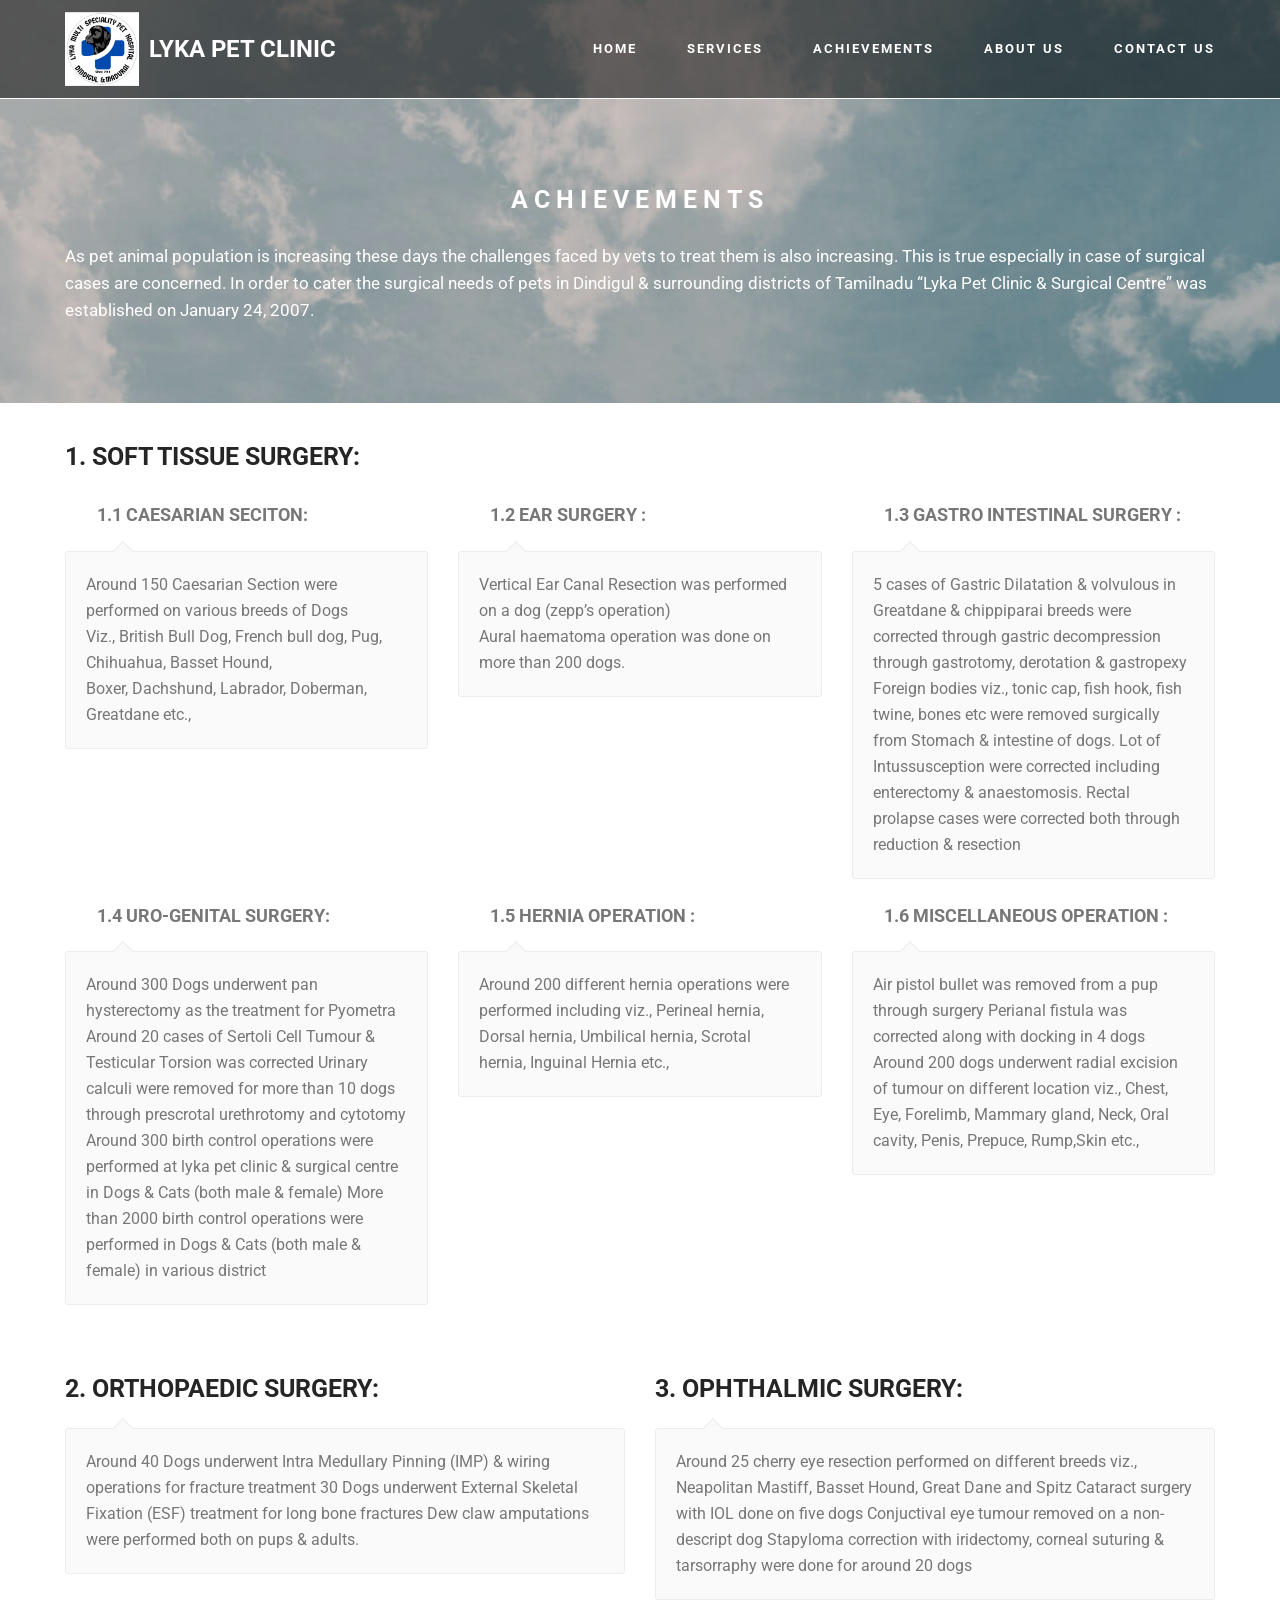
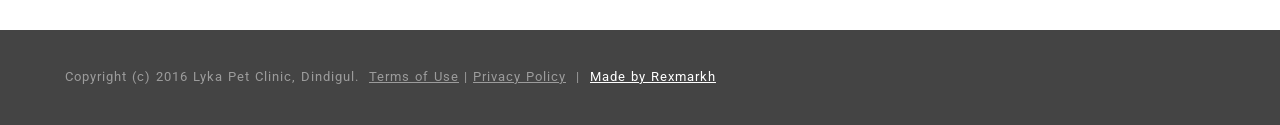
==== commit 3c808a53: "updates added" ====
--- a/pages/achievements.html
+++ b/pages/achievements.html
@@ -6,7 +6,7 @@
     <meta http-equiv="X-UA-Compatible" content="IE=edge">
     <meta name="generator" content="Lyka Pet Clinic & Surgical Centre">
     <meta name="viewport" content="width=device-width, initial-scale=1">
-    <link rel="shortcut icon" href="assets/images/lab-1300x1298-69-400x399-62.png" type="image/x-icon">
+    <link rel="shortcut icon" href="assets/images/logo.jpg" type="image/x-icon">
     <meta name="Lyka Pet Clinic & Surgical Centre" content="Achievements of Lyka Pet Clinic, Dindigul.">
     <title>Achievements</title>
     <link rel="stylesheet" href="https://fonts.googleapis.com/css?family=Roboto:700,400&amp;subset=cyrillic,latin,greek,vietnamese">
@@ -24,7 +24,7 @@
                 <div class="mbr-navbar__container">
                     <div class="mbr-navbar__column mbr-navbar__column--s mbr-navbar__brand">
                         <span class="mbr-navbar__brand-link mbr-brand mbr-brand--inline">
-                        <span class="mbr-brand__logo"><a href="../"><img class="mbr-navbar__brand-img mbr-brand__img" src="../assets/images/lab-1300x1298-69-400x399-62.png" alt="Lyka Pet Clinic, Dindigul" title="Lyka Pet Clinic, Dindigul"></a></span>
+                        <span class="mbr-brand__logo"><a href="../"><img class="mbr-navbar__brand-img mbr-brand__img" src="../assets/images/logo.jpg" alt="Lyka Pet Clinic, Dindigul" title="Lyka Pet Clinic, Dindigul"></a></span>
                         <span class="mbr-brand__name"><a class="mbr-brand__name text-white" href="../#home">LYKA PET CLINIC</a></span>
                         </span>
                     </div>
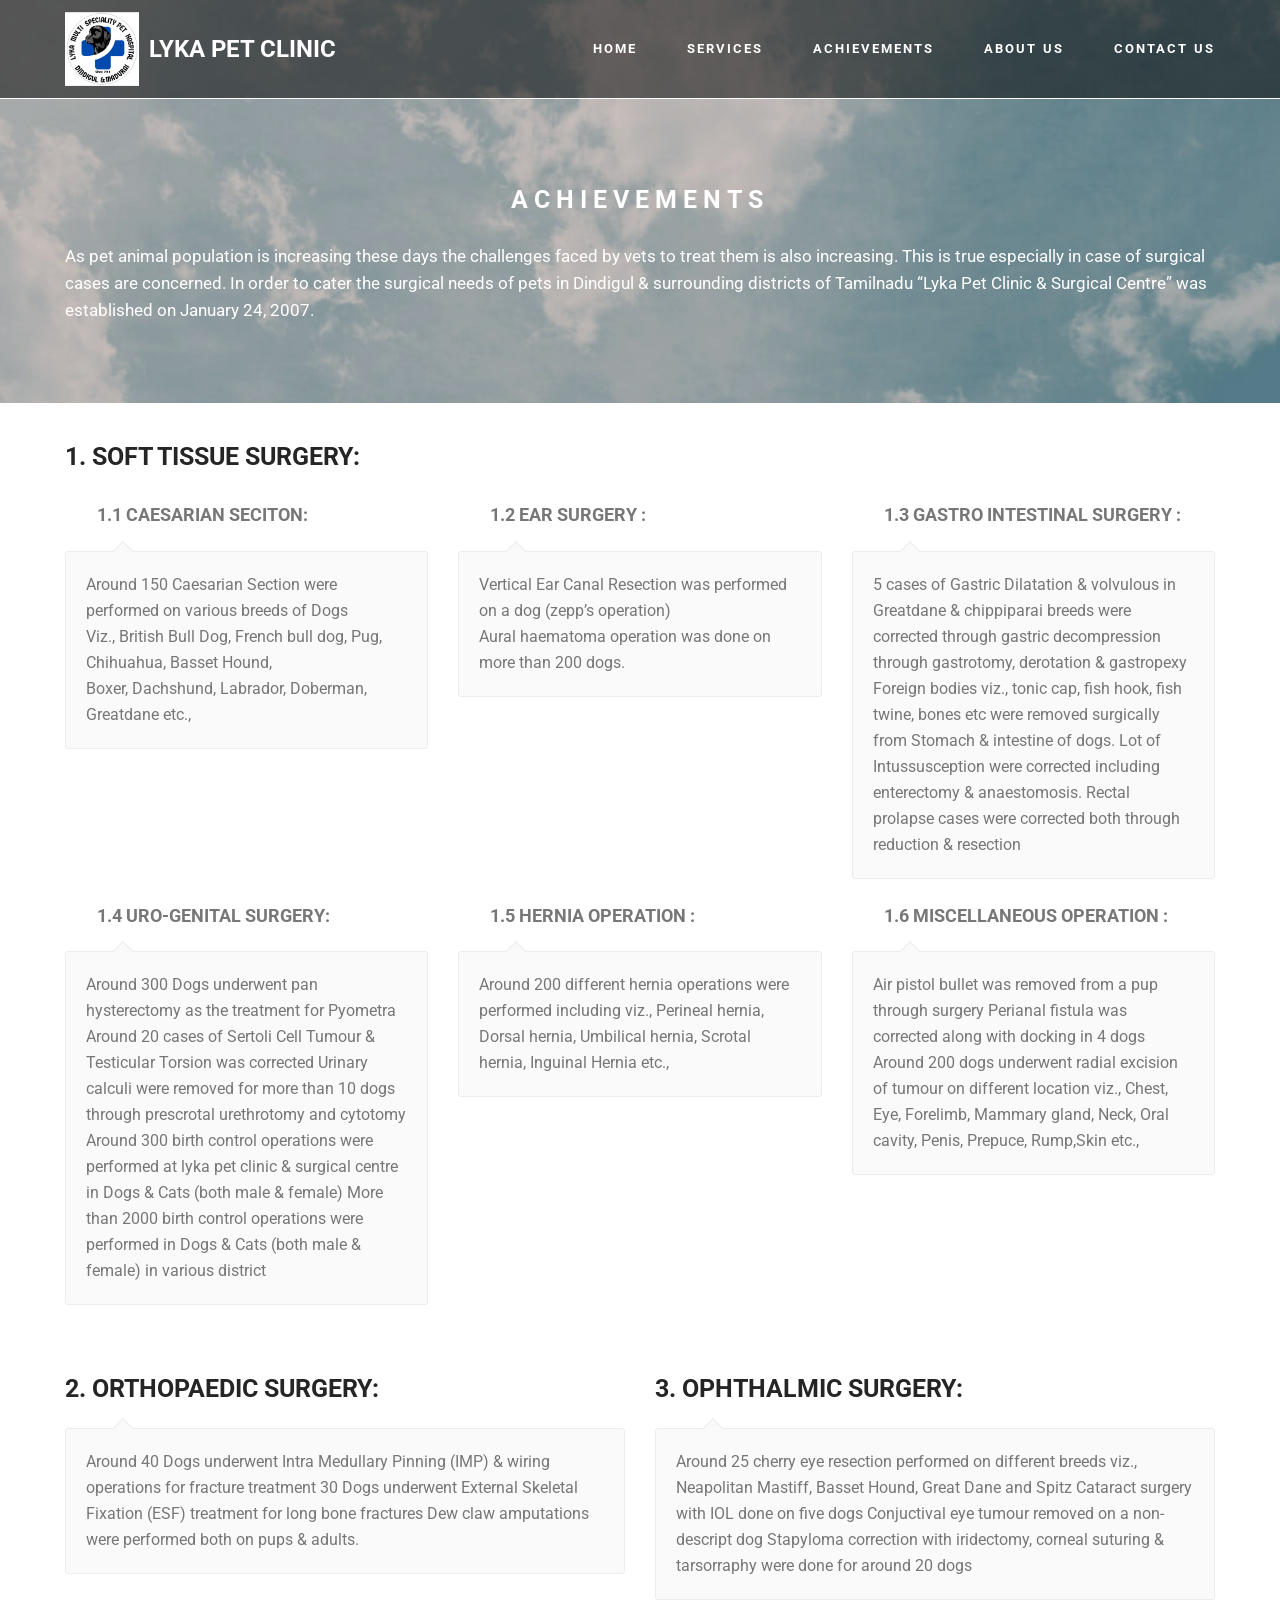
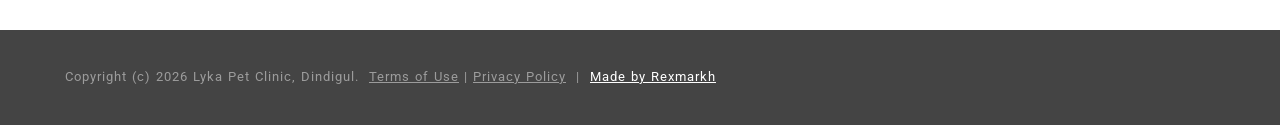
==== commit 92019bcc: "copyrights year yodated" ====
--- a/pages/achievements.html
+++ b/pages/achievements.html
@@ -150,7 +150,7 @@
         <div class="mbr-section__container container">
             <div class="mbr-footer mbr-footer--wysiwyg row">
                 <div class="col-sm-12">
-                    <p class="mbr-footer__copyright">Copyright (c) 2016 Lyka Pet Clinic, Dindigul. &nbsp;<a href="https://lykapetclinic.com/" class="mbr-footer__link text-gray">Terms of Use</a> | <a href="https://lykapetclinic.com/" class="mbr-footer__link text-gray">Privacy Policy</a>&nbsp; | &nbsp;<a class="text-white" target="_blank" href="https://www.facebook.com/rexmarkh">Made by Rexmarkh</a></p>
+                    <p class="mbr-footer__copyright">Copyright (c) 2026 Lyka Pet Clinic, Dindigul. &nbsp;<a href="https://lykapetclinic.com/" class="mbr-footer__link text-gray">Terms of Use</a> | <a href="https://lykapetclinic.com/" class="mbr-footer__link text-gray">Privacy Policy</a>&nbsp; | &nbsp;<a class="text-white" target="_blank" href="https://www.facebook.com/rexmarkh">Made by Rexmarkh</a></p>
                 </div>
             </div>
         </div>
--- a/assets/mobirise/css/overwrite.css
+++ b/assets/mobirise/css/overwrite.css
@@ -96,4 +96,8 @@
     .mbr-navbar__container .mbr-navbar__column--s {
     width: 90%;
 }
+}
+
+.logo-text {
+  font-size: 20px !important;
 }
